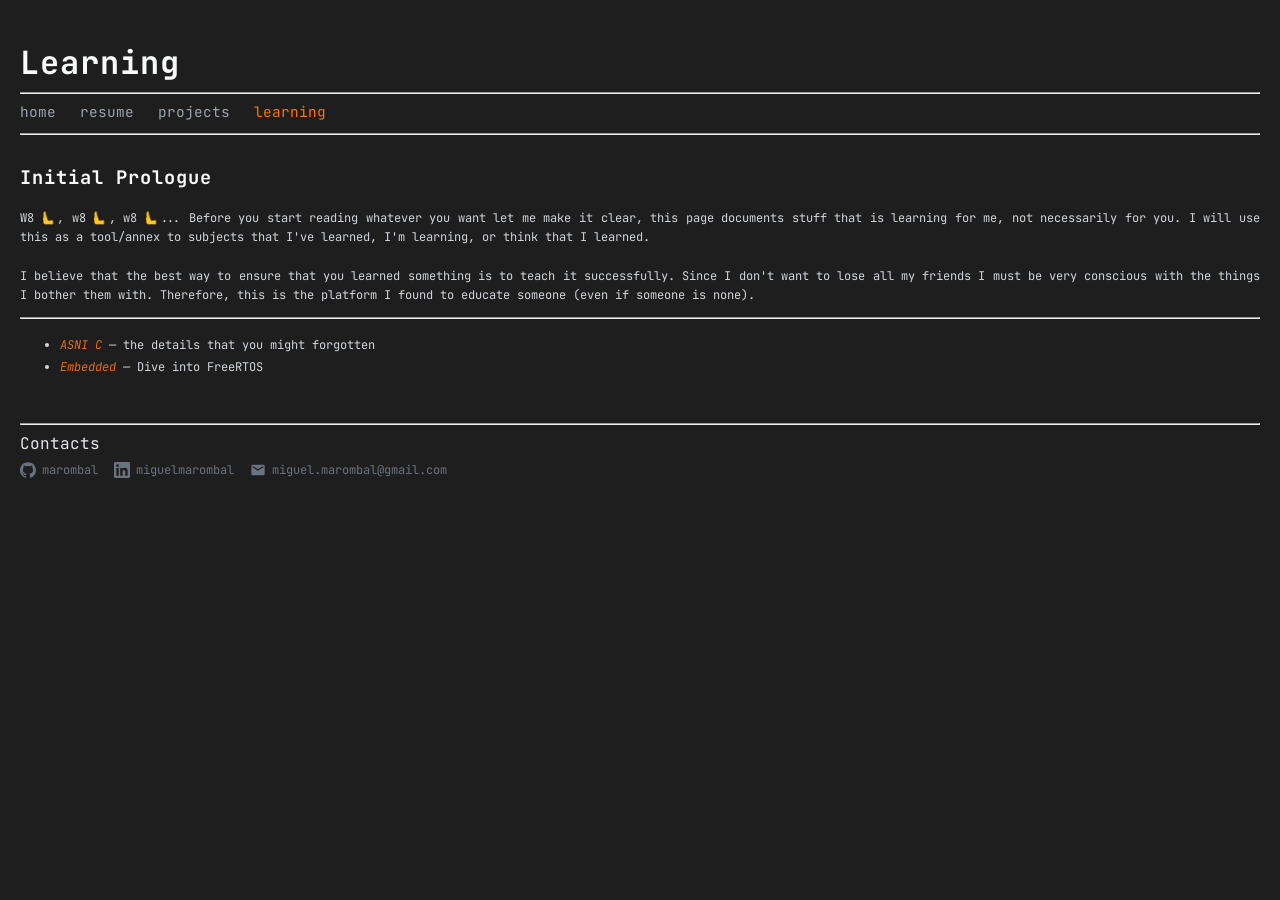
==== learning.html @ 2c177bec "First step on my portfolio website" ====
<!DOCTYPE html>
<html>
    <head>
        <meta charset="UTF-8">
        <meta name="viewport" content="width=device-width, initial-scale=1.0">
        <meta http-equiv="X-UA-Compatible" content="IE=edge">
        <meta name="description" content="Miguel Marombal — Learning">
        <meta name="author" content="Miguel Marombal">
        <meta name="theme-color" content="#1e1e1e">
        <title>Miguel Marombal — Learning</title>

        <link href="https://fonts.googleapis.com/css2?family=JetBrains+Mono&family=Space+Mono&display=swap" rel="stylesheet">
        <link rel="stylesheet" href="styles.css">
        <link rel="icon" type="image/png" href="images/favicon.png">
    </head>
    <body>
        <header>
            <h1>Learning</h1>
            <hr>
            <nav>
                <a href="index.html">home</a>
                <a href="resume.html">resume</a>
                <a href="projects.html">projects</a>
                <a href="learning.html" class="active">learning</a>
            </nav>
            <hr>
        </header>

        <main>
            <h3>Initial Prologue</h3>
            <p>
                W8 🫷, w8 🫷, w8 🫷... Before you start reading whatever you want 
                let me make it clear, this page documents stuff that is 
                learning for me, not necessarily for you. I will use 
                this as a tool/annex to subjects that I've learned, I'm 
                learning, or think that I learned.<br><br>
                I believe that the best way to ensure that you learned something 
                is to teach it successfully. Since I don't want to lose all my 
                friends I must be very conscious with the things I bother them with. 
                Therefore, this is the platform I found to educate someone 
                (even if someone is none).
            </p>
            <hr>

            <ul>
                <li><a href="learning/c.html"><i>ASNI C</i></a> — the details that you might forgotten</li>
                <li><a href="learning/embedded.html"><i>Embedded</i></a> — Dive into FreeRTOS</li>
            </ul>
        </main>

        <footer>
            <br>
            <hr>
            Contacts<br>
            <div class="contact-links">
                <a href="https://github.com/marombal" target="_blank" rel="noopener noreferrer">
                    <svg viewBox="0 0 24 24" xmlns="http://www.w3.org/2000/svg">
                        <path d="M12 .297c-6.63 0-12 5.373-12 12 0 5.303 3.438 9.8 8.205 11.385.6.113.82-.258.82-.577 0-.285-.01-1.04-.015-2.04-3.338.724-4.042-1.61-4.042-1.61C4.422 18.07 3.633 17.7 3.633 17.7c-1.087-.744.084-.729.084-.729 1.205.084 1.838 1.236 1.838 1.236 1.07 1.835 2.809 1.305 3.495.998.108-.776.417-1.305.76-1.605-2.665-.3-5.466-1.332-5.466-5.93 0-1.31.465-2.38 1.235-3.22-.135-.303-.54-1.523.105-3.176 0 0 1.005-.322 3.3 1.23.96-.267 1.98-.399 3-.405 1.02.006 2.04.138 3 .405 2.28-1.552 3.285-1.23 3.285-1.23.645 1.653.24 2.873.12 3.176.765.84 1.23 1.91 1.23 3.22 0 4.61-2.805 5.625-5.475 5.92.42.36.81 1.096.81 2.22 0 1.606-.015 2.896-.015 3.286 0 .315.21.69.825.57C20.565 22.092 24 17.592 24 12.297c0-6.627-5.373-12-12-12"/>
                    </svg>
                    marombal
                </a>
                <a href="https://www.linkedin.com/in/miguelmarombal/" target="_blank" rel="noopener noreferrer">
                    <svg viewBox="0 0 24 24" xmlns="http://www.w3.org/2000/svg">
                        <path d="M20.447 20.452h-3.554v-5.569c0-1.328-.027-3.037-1.852-3.037-1.853 0-2.136 1.445-2.136 2.939v5.667H9.351V9h3.414v1.561h.046c.477-.9 1.637-1.85 3.37-1.85 3.601 0 4.267 2.37 4.267 5.455v6.286zM5.337 7.433a2.062 2.062 0 0 1-2.063-2.065 2.064 2.064 0 1 1 2.063 2.065zm1.782 13.019H3.555V9h3.564v11.452zM22.225 0H1.771C.792 0 0 .774 0 1.729v20.542C0 23.227.792 24 1.771 24h20.451C23.2 24 24 23.227 24 22.271V1.729C24 .774 23.2 0 22.222 0h.003z"/>
                    </svg>
                    miguelmarombal
                </a>
                <a href="mailto:miguel.marombal@gmail.com" target="_blank" rel="noopener noreferrer">
                    <svg viewBox="0 0 24 24" xmlns="http://www.w3.org/2000/svg">
                        <path d="M20 4H4c-1.1 0-2 .9-2 2v12c0 1.1.9 2 2 2h16c1.1 0 2-.9 2-2V6c0-1.1-.9-2-2-2zm0 4-8 5-8-5V6l8 5 8-5v2z"/>
                    </svg>
                    miguel.marombal@gmail.com
                </a>
            </div>
        </footer>
    </body>
</html>
---- styles.css ----
/* Global layout */
body {
    background-color: #1e1e1e;
    color: #e5e7eb;
    font-family: 'JetBrains Mono', monospace;
    margin: 0;
    padding: 20px;
}

::selection {
    background-color: #f974161c;
    color: #ff8c42;
}

/* Headings (arcade/dev vibe) */
h1, h2, h3, h4, h5 {
    font-family: 'JetBrains Mono', monospace;
    color: #f9fafb;
    letter-spacing: 1px;
}

/* Paragraphs */
p {
    text-align: justify;
    font-size: 0.75rem;
    color: #d1d5db;
    line-height: 1.6;
}

/* Nav */
nav {
    display: flex;
    gap: 24px;
    margin: 8px 0 12px;
}

nav a {
    font-size: 0.9rem;
    color: #9ca3af;
}

nav a.active {
    color: #f97416;
}

nav a:hover {
    color: #ff8c42;
}

/* Links */
a {
    color: #f97416e9;
    text-decoration: none;
    position: relative;
    transition: all 0.25s ease;
}

a::after {
    content: "";
    position: absolute;
    left: 0;
    bottom: -2px;
    width: 0%;
    height: 2px;
    background-color: #f97416;
    transition: width 0.3s ease;
}

a:hover {
    color: #ff8c42;
    text-shadow: 0 0 1px rgba(249, 116, 22, 0.6);
}

a:hover::after {
    width: 100%;
}

/*a:visited {
    color: #f97416aa;
}*/

a:active {
    color: #f9741690;
}

/* Code-like blocks */
pre, code {
    background-color: #2a2a2a;
    padding: 2px 6px;
    border: 1px solid #3a3a3a;
    border-radius: 4px;
    font-family: 'JetBrains Mono', monospace;
    font-size: 0.85rem;
}

pre {
    padding: 12px;
    border-radius: 8px;
    overflow-x: auto;
}

/* Images */
img {
    width: 200px;
    height: 200px;
    object-fit: cover; /* prevents stretching */
    border-radius: 50%;
    display: block;
    margin: 20px auto;
}

/* Optional: subtle section spacing */
h1 {
    margin-bottom: 4px;
}

h2, h3 {
    margin-top: 30px;
}

/* Lists */
ul {
    color: #d1d5db;
    line-height: 1.8;
}

li {
    font-size: 0.75rem;
}

/* Exceptions' formatation */
.center-text {
    text-align: center;
}

.highlight {
    color: #f97416;
    /*color: #f86903;*/
}

/* Contacts Style */
.contact-links {
    display: flex;
    gap: 16px;
    margin-top: 8px;
}
.contact-links a {
    display: flex;
    align-items: center;
    gap: 6px;
    font-size: 0.75rem;
    color: #6b7280;
}
.contact-links a:hover {
    color: #f97416;
}
.contact-links a::after {
    display: none; /* suppress the underline animation */
}
.contact-links svg {
    width: 16px;
    height: 16px;
    fill: currentColor;
    flex-shrink: 0;
    display: inline;
}
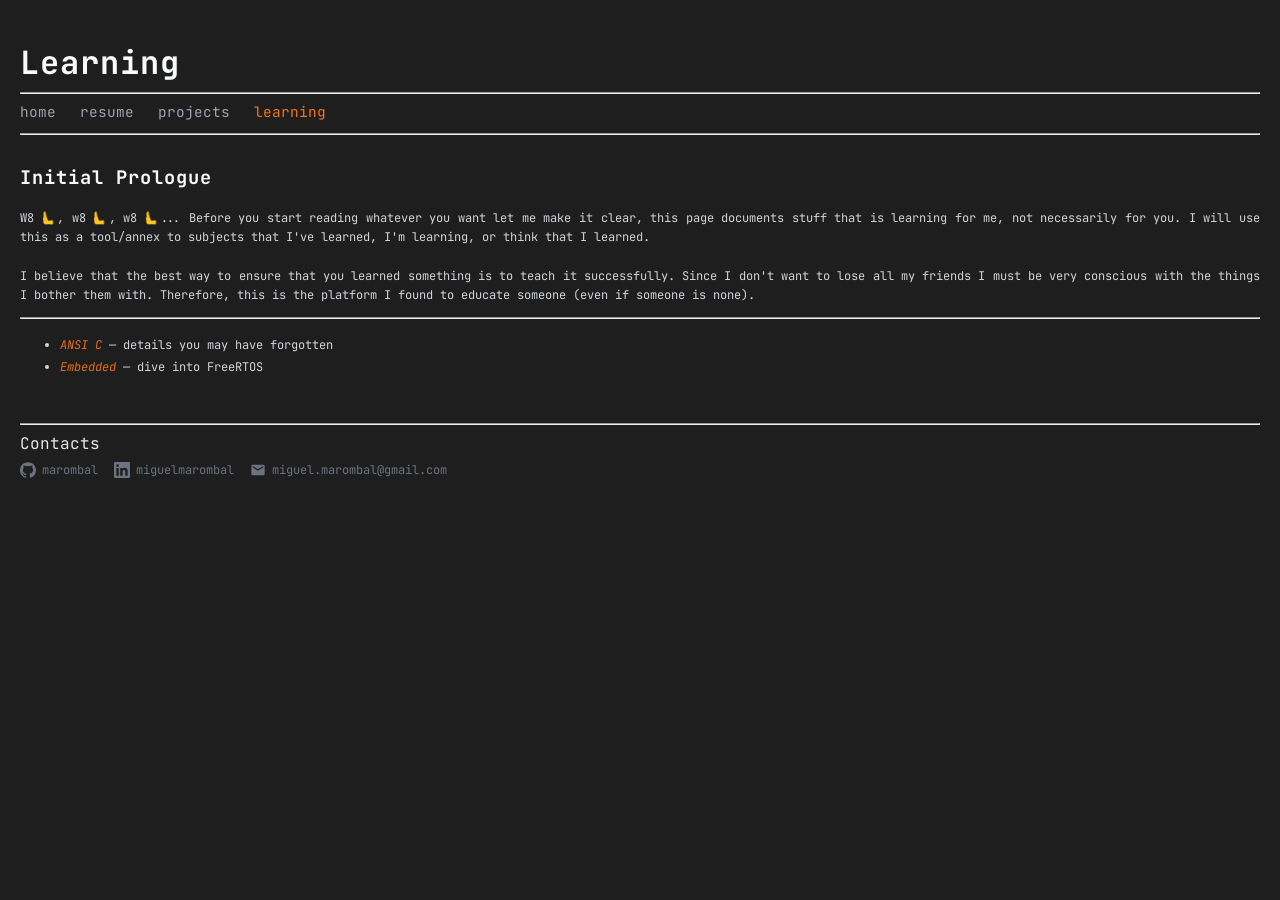
==== commit 1ad23f47: "More Typos" ====
--- a/learning.html
+++ b/learning.html
@@ -43,8 +43,8 @@
             <hr>
 
             <ul>
-                <li><a href="learning/c.html"><i>ASNI C</i></a> — the details that you might forgotten</li>
-                <li><a href="learning/embedded.html"><i>Embedded</i></a> — Dive into FreeRTOS</li>
+                <li><a href="learning/c.html"><i>ANSI C</i></a> — details you may have forgotten</li>
+                <li><a href="learning/embedded.html"><i>Embedded</i></a> — dive into FreeRTOS</li>
             </ul>
         </main>
 
